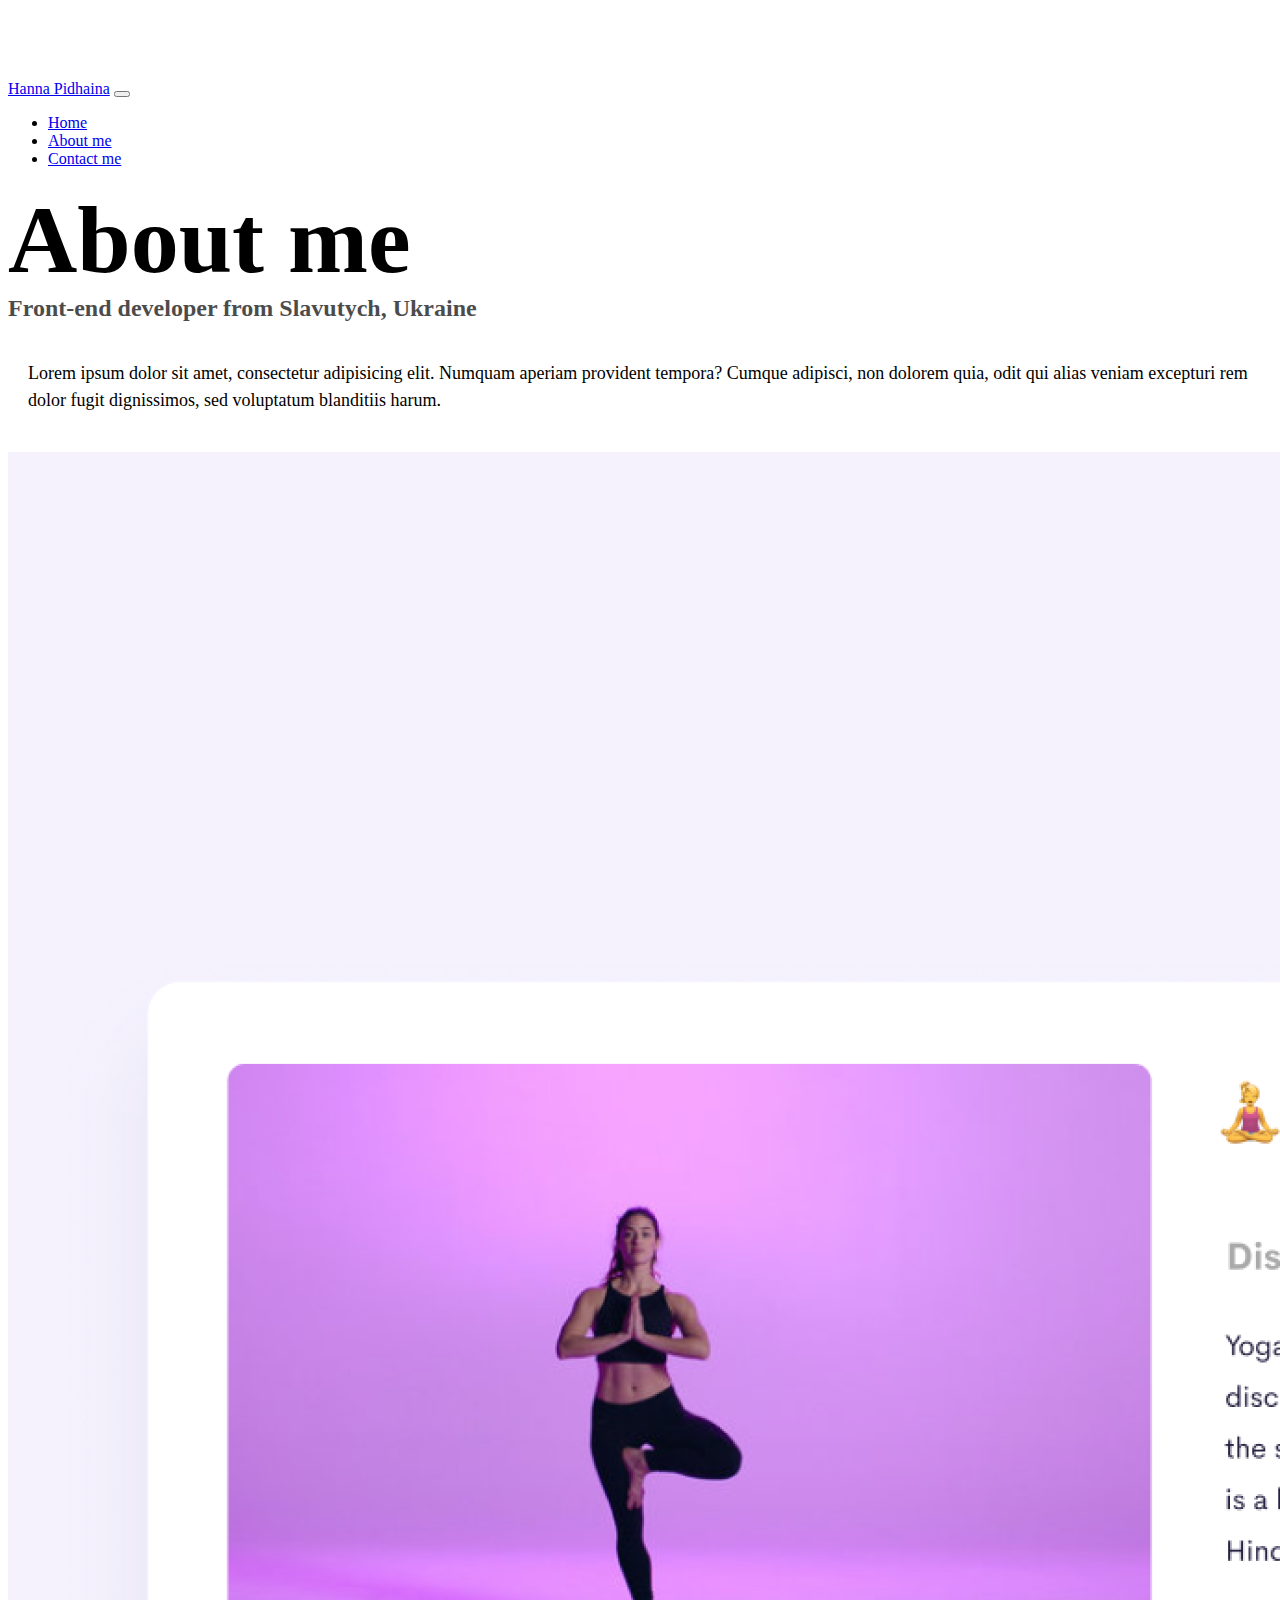
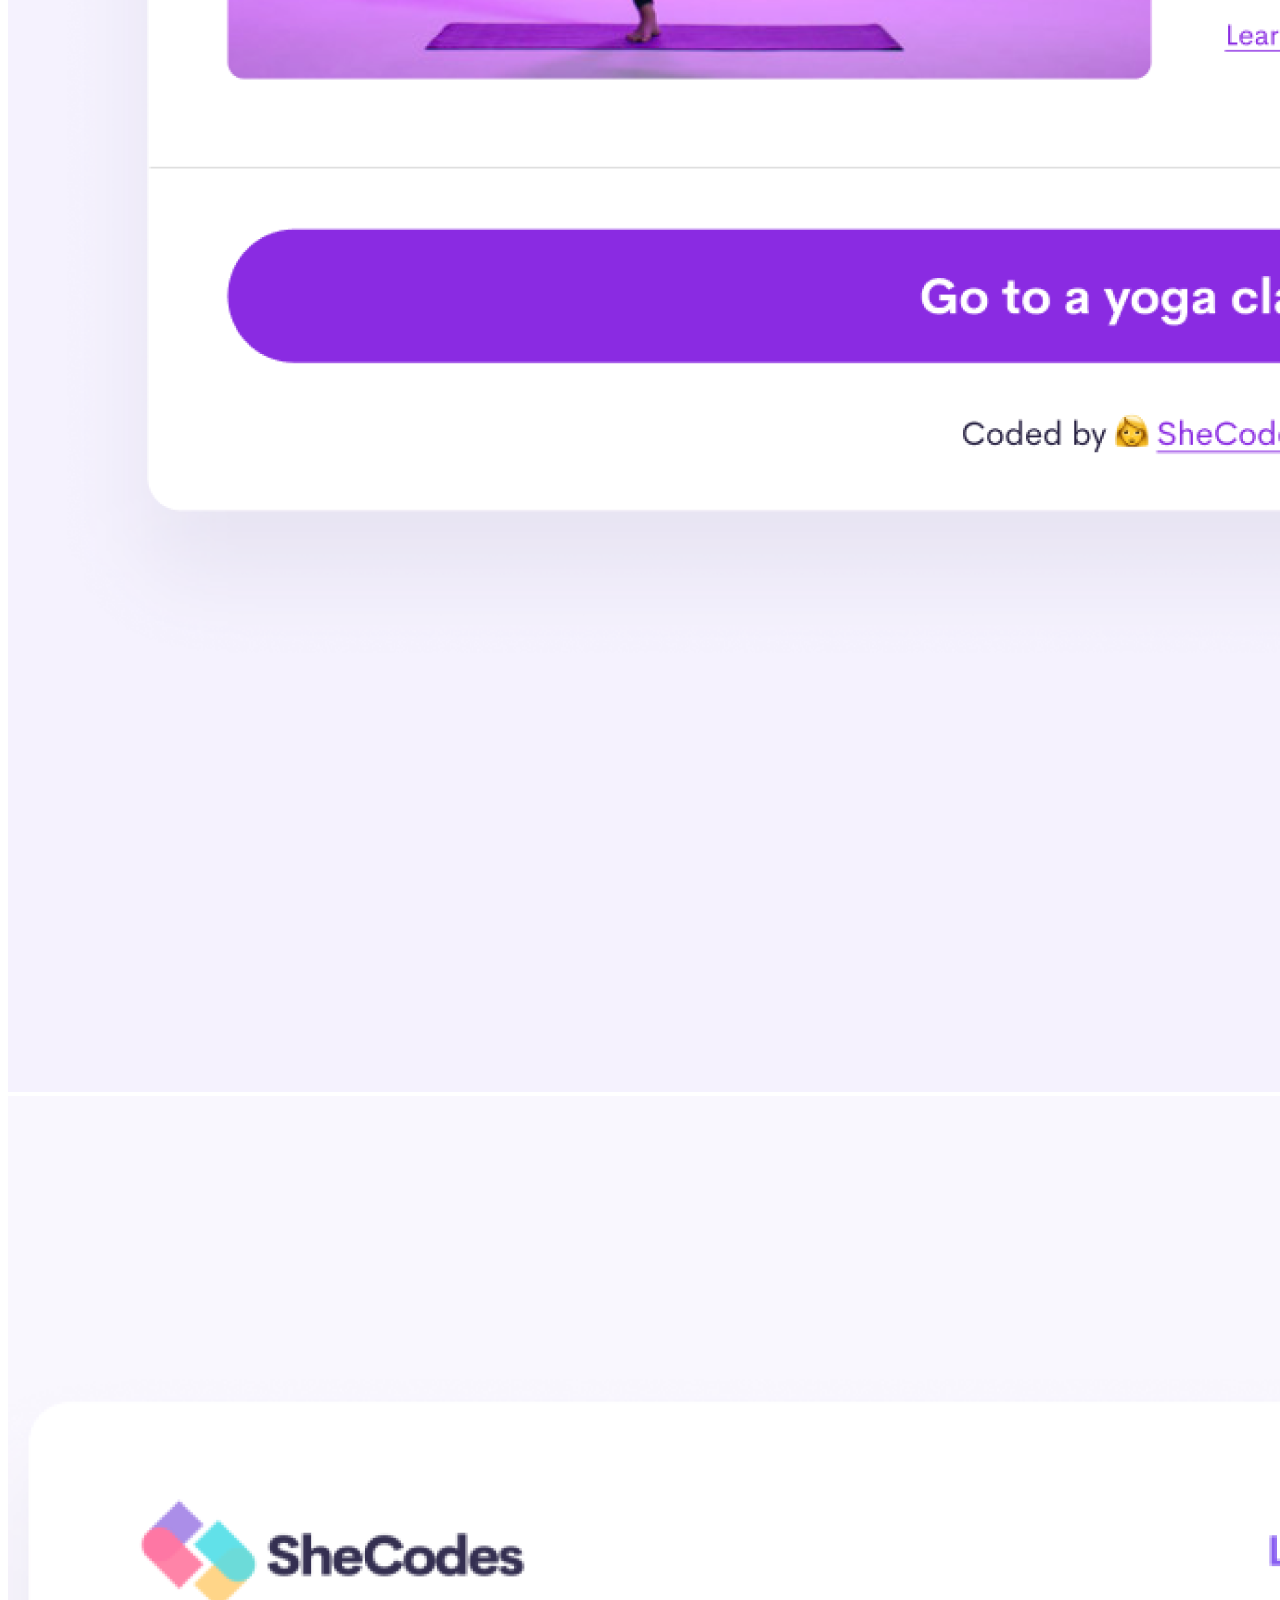
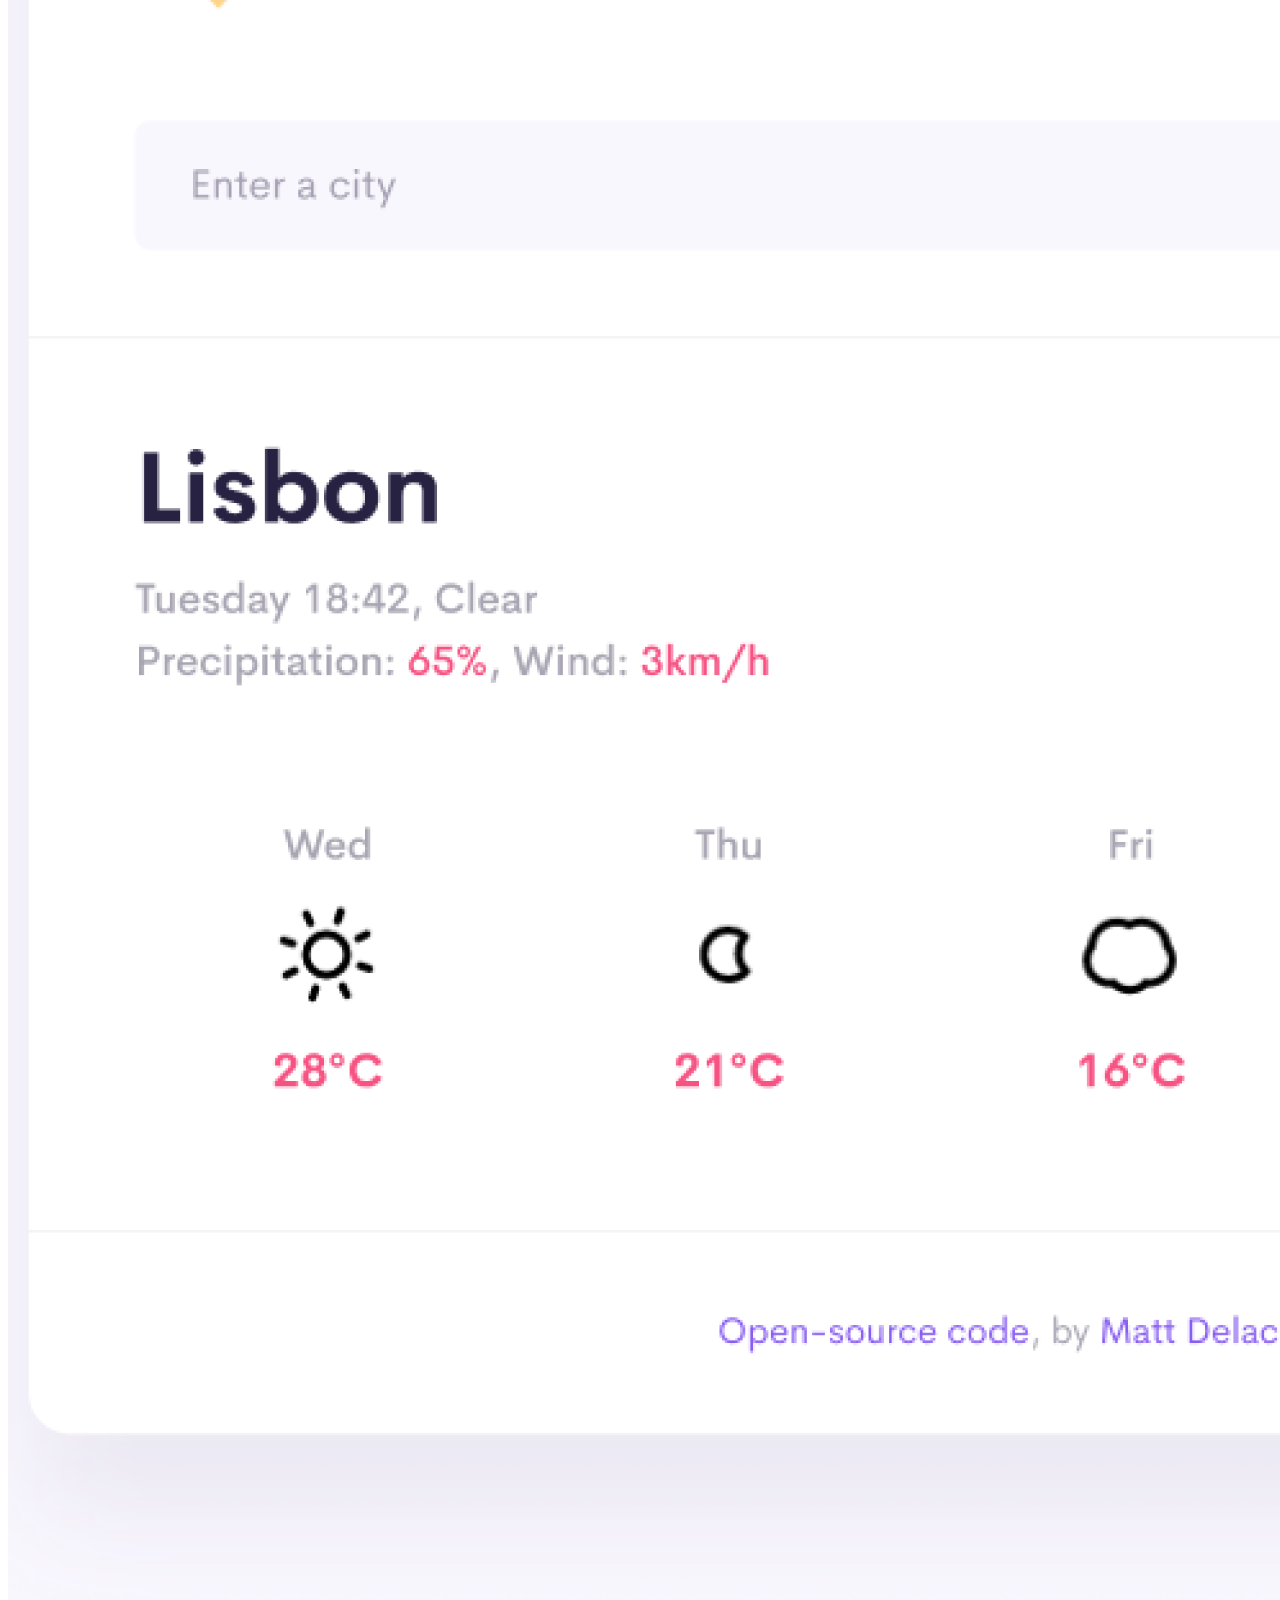
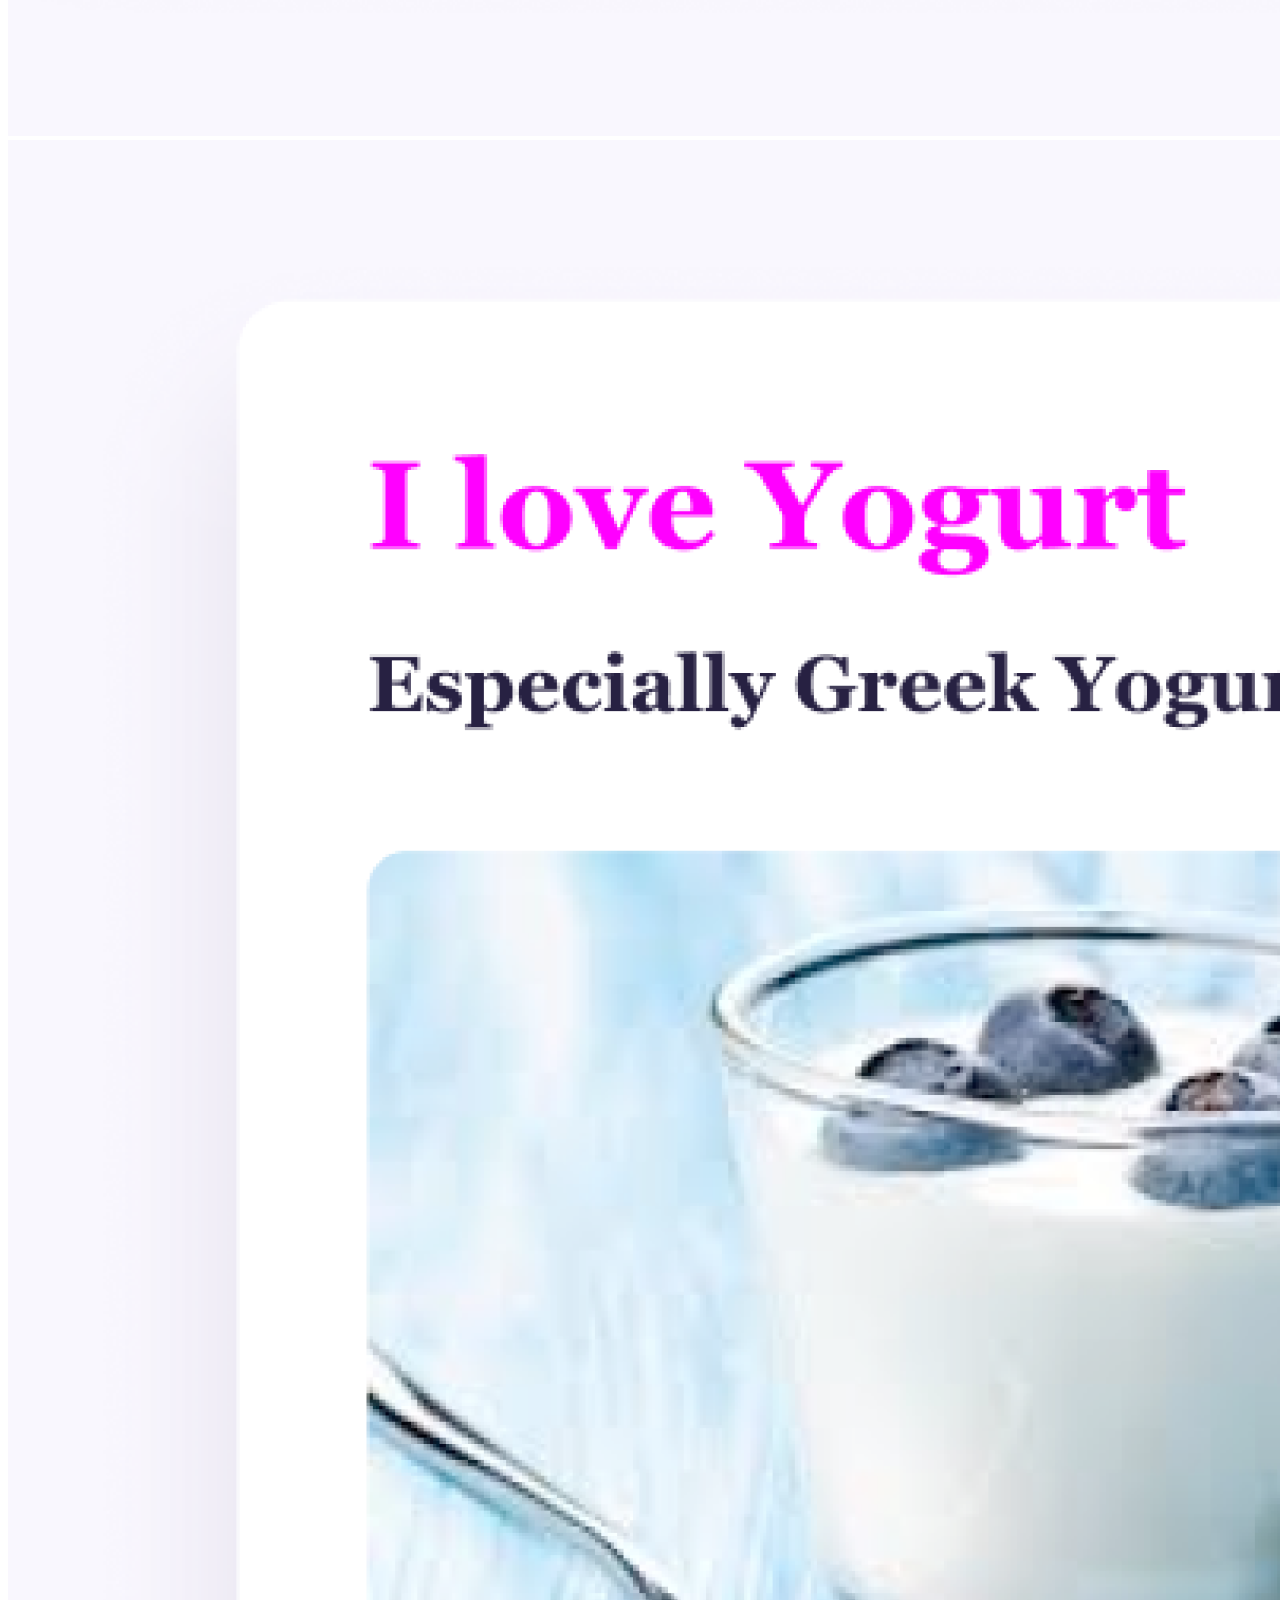
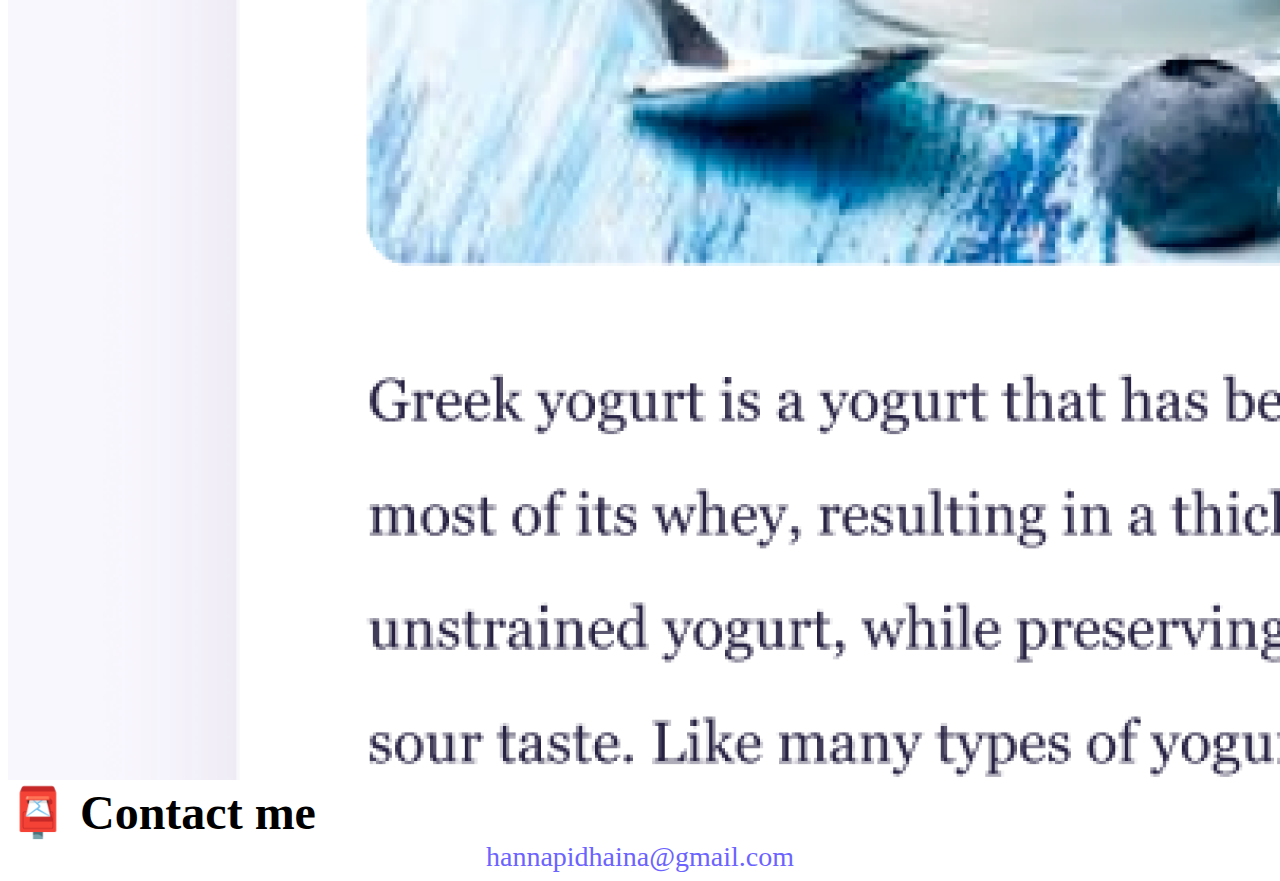
==== about.html @ 9f4a9887 "Add files to repository" ====
<!DOCTYPE html>
<html lang="en">
  <head>
    <meta charset="UTF-8" />
    <meta http-equiv="X-UA-Compatible" content="IE=edge" />
    <meta name="viewport" content="width=device-width, initial-scale=1.0" />
    <link
      href="https://cdn.jsdelivr.net/npm/bootstrap@5.2.1/dist/css/bootstrap.min.css"
      rel="stylesheet"
      integrity="sha384-iYQeCzEYFbKjA/T2uDLTpkwGzCiq6soy8tYaI1GyVh/UjpbCx/TYkiZhlZB6+fzT"
      crossorigin="anonymous"
    />
    <script
      src="https://cdn.jsdelivr.net/npm/bootstrap@5.2.1/dist/js/bootstrap.bundle.min.js"
      integrity="sha384-u1OknCvxWvY5kfmNBILK2hRnQC3Pr17a+RTT6rIHI7NnikvbZlHgTPOOmMi466C8"
      crossorigin="anonymous"
    ></script>
    <link rel="stylesheet" href="style.css" />
    <title>About Hanna Pidhaina</title>
  </head>
  <body>
    <nav class="navbar navbar-expand-lg bg-light fixed-top ps-5">
      <div class="container-fluid">
        <a class="navbar-brand" href="index.html">Hanna Pidhaina</a>
        <button
          class="navbar-toggler"
          type="button"
          data-bs-toggle="collapse"
          data-bs-target="#navbarText"
          aria-controls="navbarText"
          aria-expanded="false"
          aria-label="Toggle navigation"
        >
          <span class="navbar-toggler-icon"></span>
        </button>
        <div class="collapse navbar-collapse" id="navbarText">
          <ul class="navbar-nav me-auto mb-2 mb-lg-0">
            <li class="nav-item">
              <a class="nav-link" aria-current="page" href="index.html">Home</a>
            </li>
            <li class="nav-item">
              <a class="nav-link active" href="about.html">About me</a>
            </li>
            <li class="nav-item">
              <a class="nav-link" href="about.html#contact">Contact me</a>
            </li>
          </ul>
        </div>
      </div>
    </nav>
    <h1 class="text-center">About me</h1>
    <h3 class="text-center">Front-end developer from Slavutych, Ukraine</h3>
    <p class="text-center">
      Lorem ipsum dolor sit amet, consectetur adipisicing elit. Numquam aperiam
      provident tempora? Cumque adipisci, non dolorem quia, odit qui alias
      veniam excepturi rem dolor fugit dignissimos, sed voluptatum blanditiis
      harum.
    </p>
    <div class="container">
      <div class="row">
        <div class="col-sm-4 rouded shadow p-2">
          <img src="images/yoga.png" alt="" class="img-fluid" />
        </div>
        <div class="col-sm-4 rouded shadow p-2">
          <img src="images/weather.png" alt="" class="img-fluid" />
        </div>
        <div class="col-sm-4 rouded shadow p-2">
          <img src="images/yogurt.png" alt="" class="img-fluid" />
        </div>
      </div>
      <div id="contact" class="mt-4 mb-5">
        <h2 class="text-center">📮 Contact me</h2>
        <a
          id="contact"
          href="mailto:hannapidhaina@gmail.com"
          class="email-link"
        >
          hannapidhaina@gmail.com
        </a>
      </div>
    </div>
  </body>
</html>
---- style.css ----
:root {
  --primary-color: #6c63ff;
  --secondary-color: #f5f2fe;
  --box-shadow: 0 5px 10px rgba(0, 0, 0, 0.3);
}

body {
  margin-top: 80px;
}

h1,
h2,
h3 {
  margin: 0;
}

h1 {
  font-size: 96px;
}

h2 {
  font-size: 48px;
}

h3 {
  font-size: 24px;
  opacity: 0.7;
}

p {
  padding: 20px;
  border-radius: 4px;
  font-size: 18px;
  line-height: 1.5;
}

.navigation-links {
  display: flex;
  margin-top: 40px;
  justify-content: center;
}

.navigation-links a {
  margin: 20px;
  border-radius: 4px;
  padding: 20px 15px;
  text-decoration: none;
  text-transform: capitalize;
}

.contact-link {
  background: var(--primary-color);
  box-shadow: var(--box-shadow);
  color: white;
}

.about-link {
  color: var(--primary-color);
  border: 1px solid var(--primary-color);
}

.homepage-link {
  color: var(--primary-color);
  text-align: center;
  display: block;
}

.about-paragraphs {
  display: flex;
  margin: 30px 0;
}

.about-paragraphs p {
  margin: 10px;
}

.email-link {
  display: flex;
  justify-content: center;
  color: var(--primary-color);
  font-size: 28px;
  text-decoration: none;
}

.email-link:hover {
  text-decoration: underline;
}
.app-link {
  background: var(--primary-color);
  box-shadow: var(--box-shadow);
  color: white;
  margin: 20px;
  border-radius: 4px;
  padding: 20px 15px;
  text-decoration: none;
  text-transform: capitalize;
}
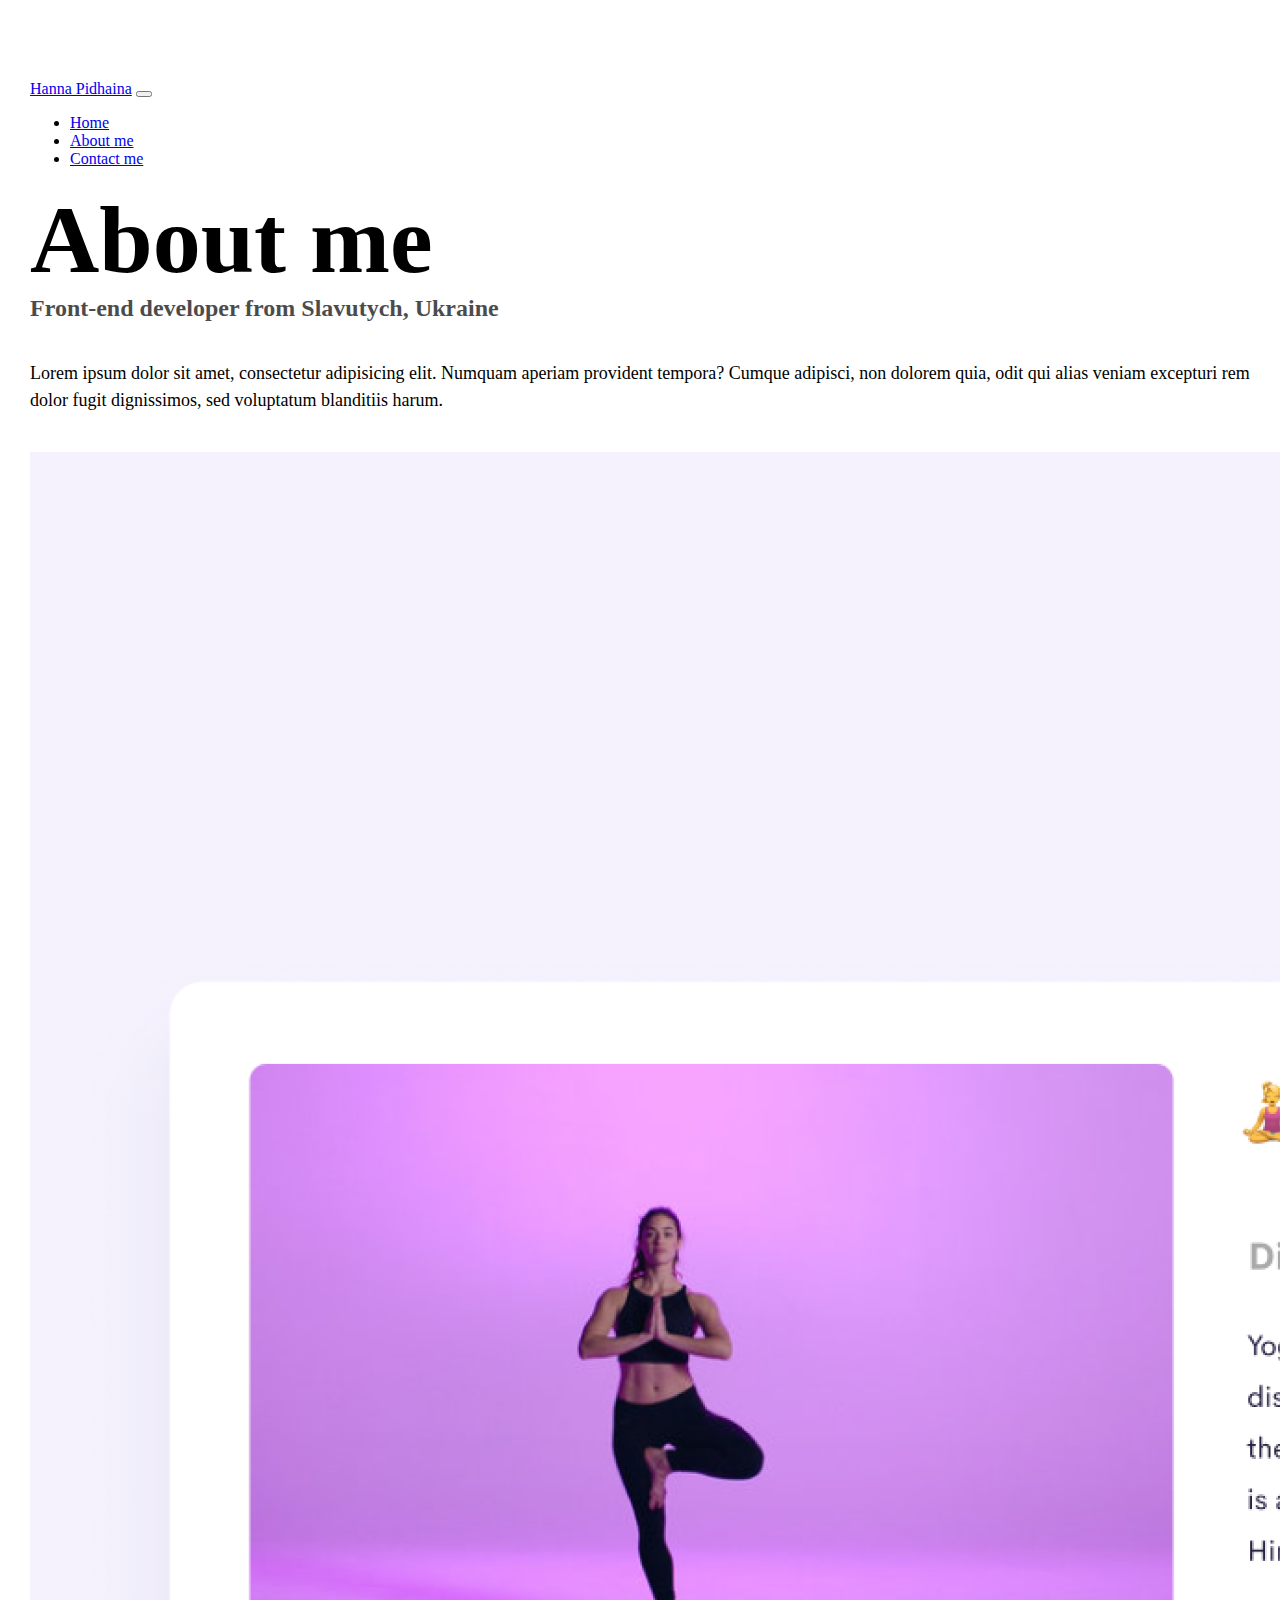
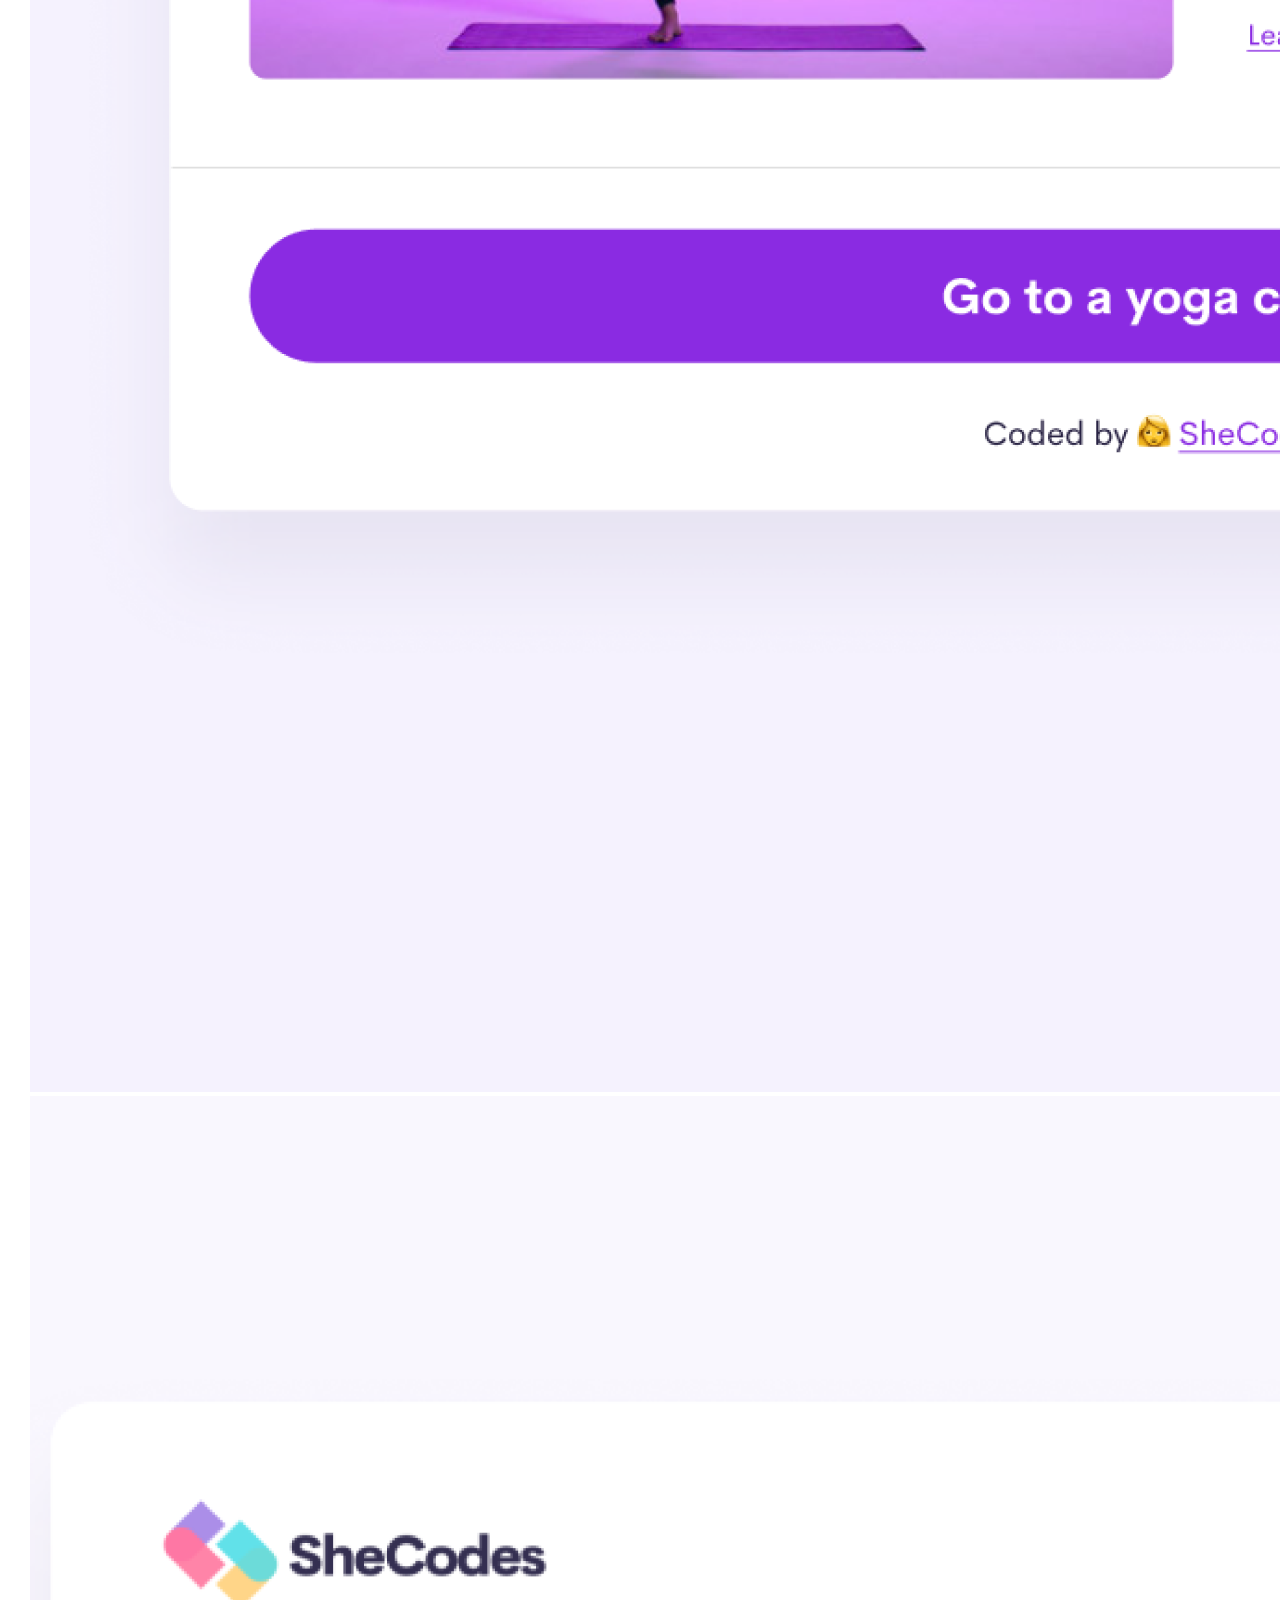
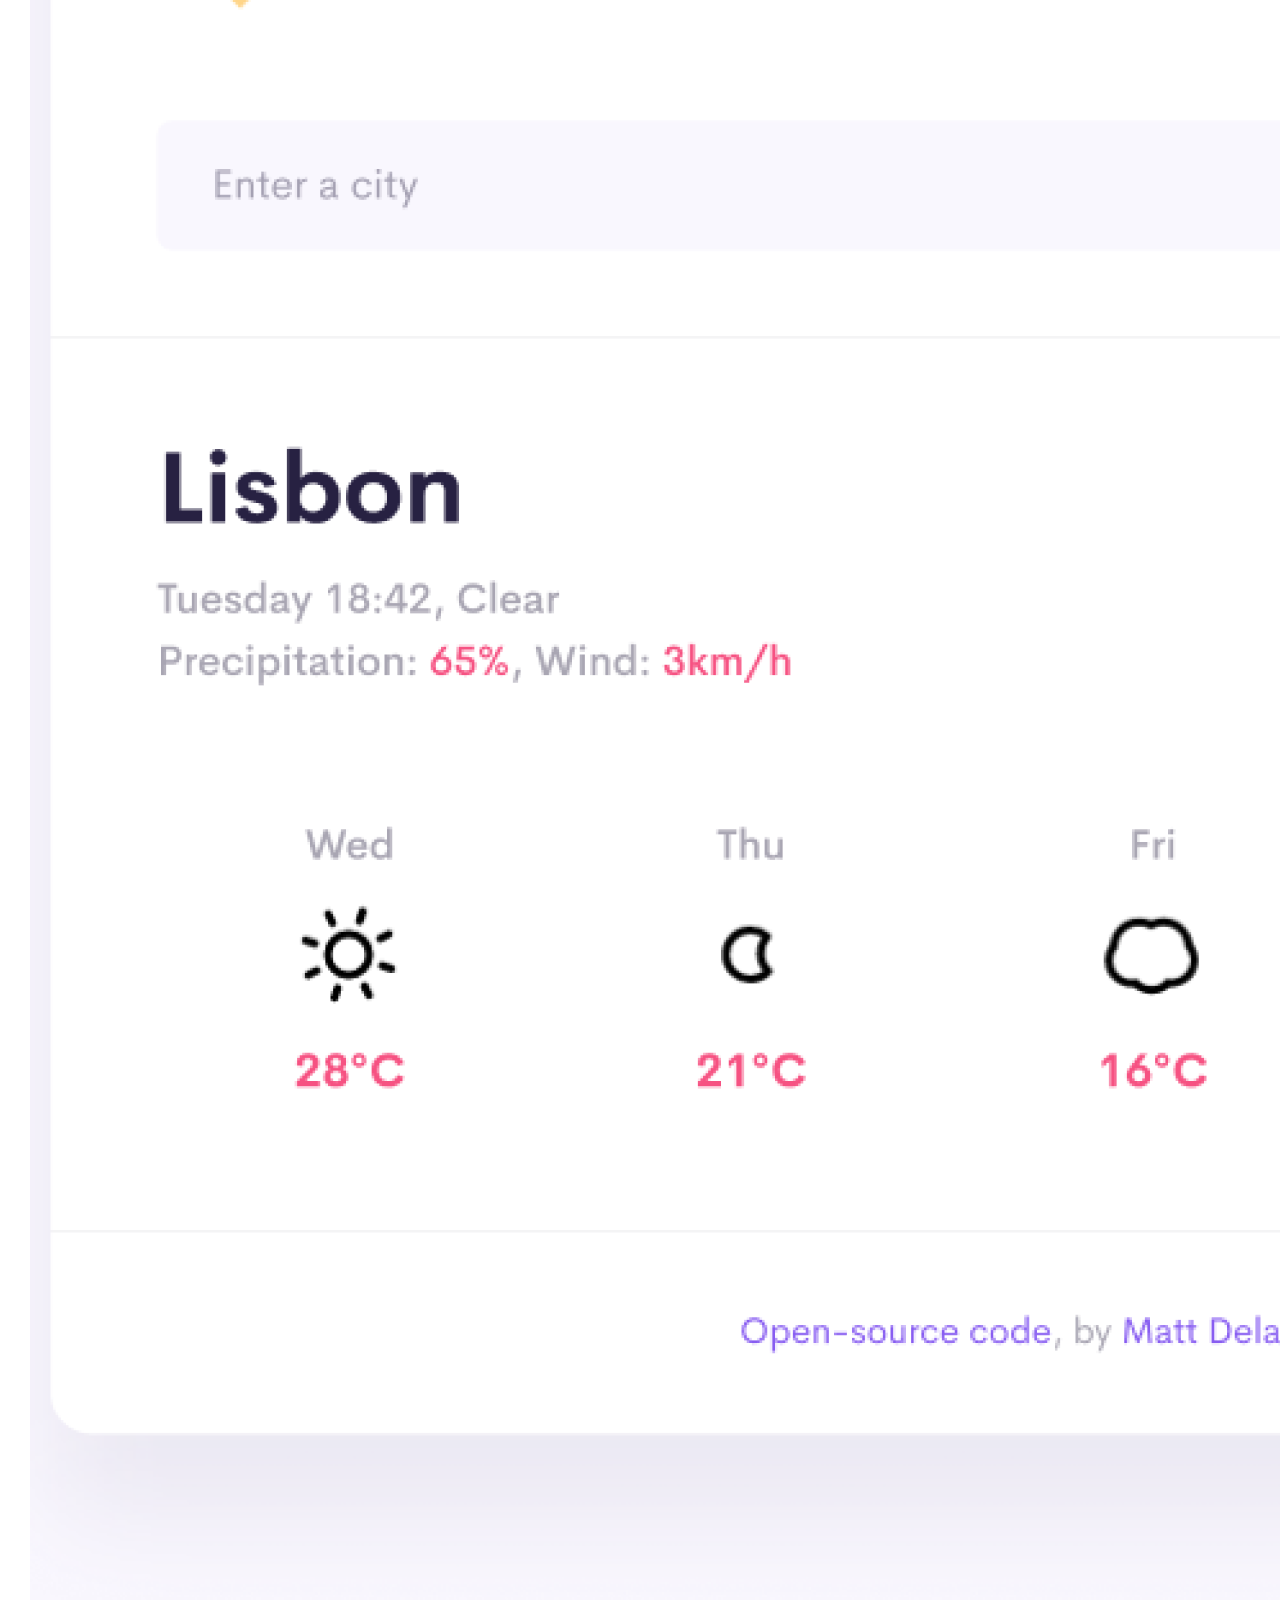
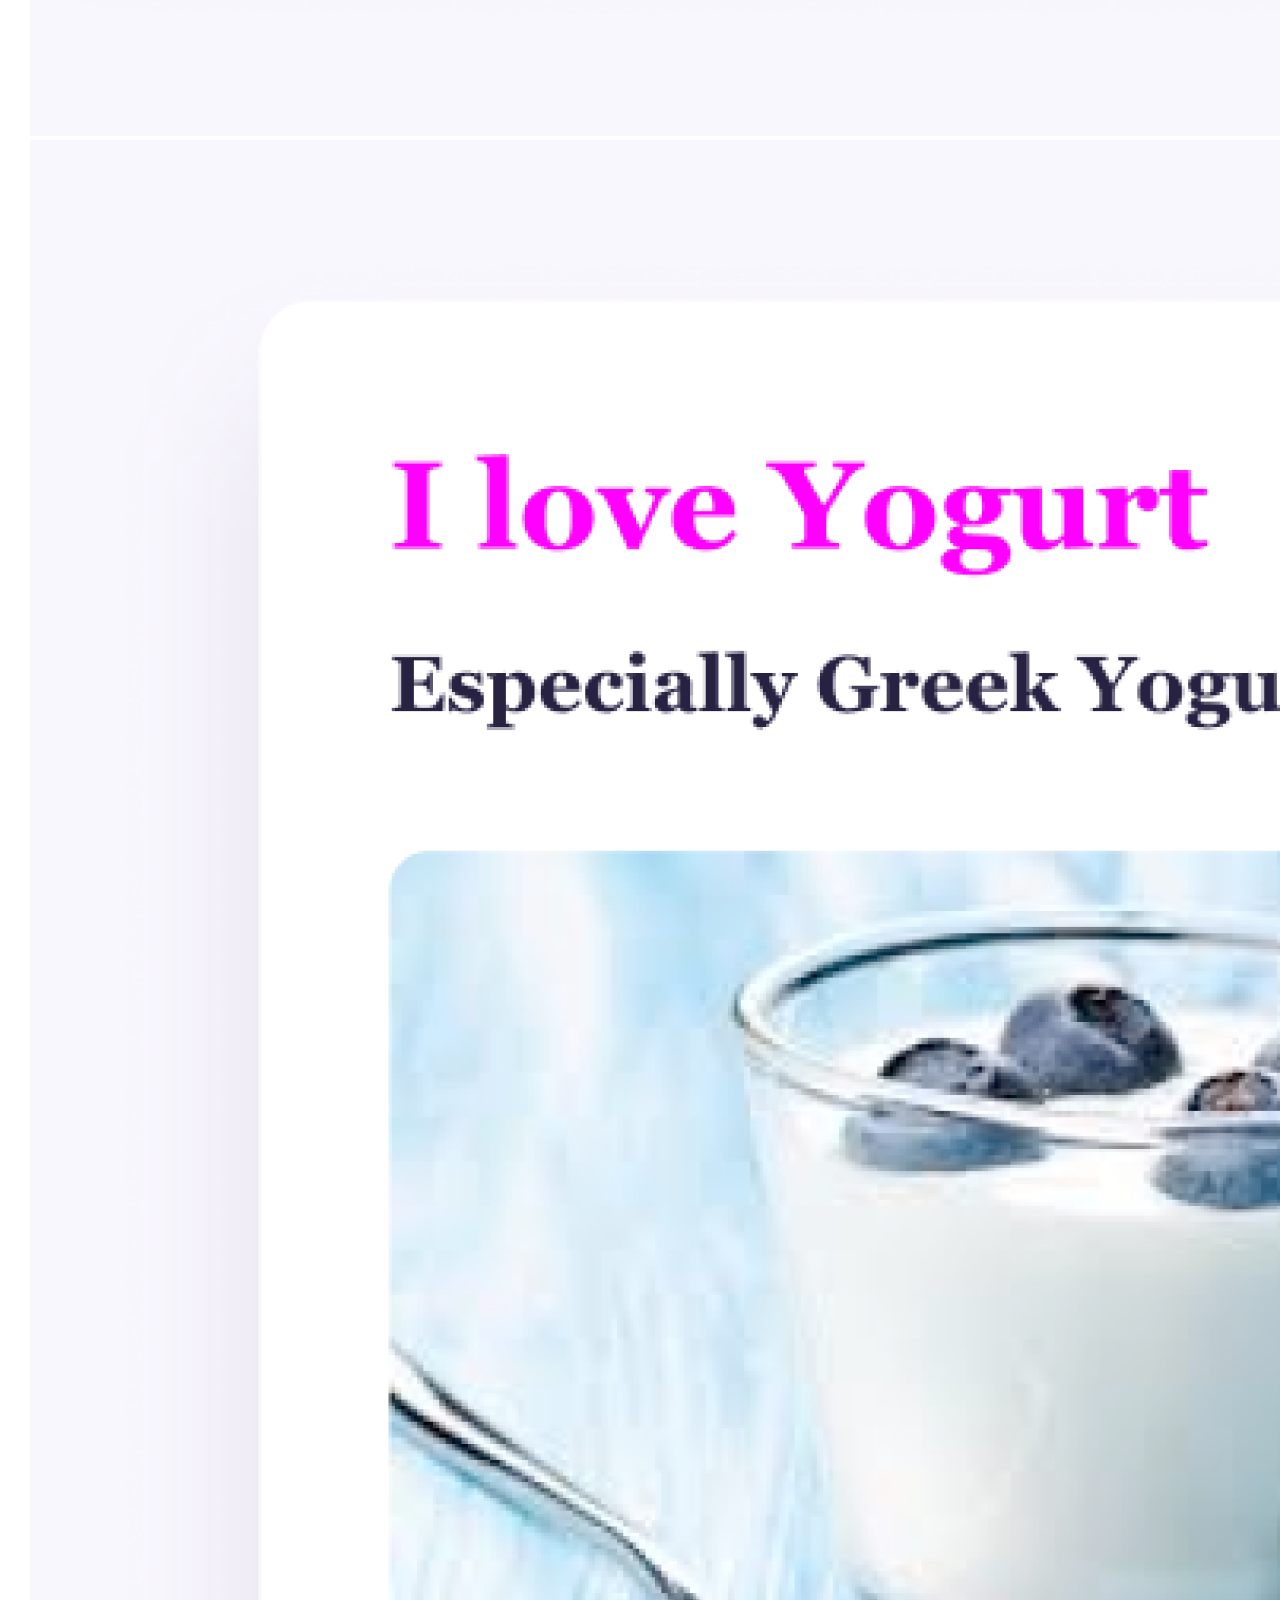
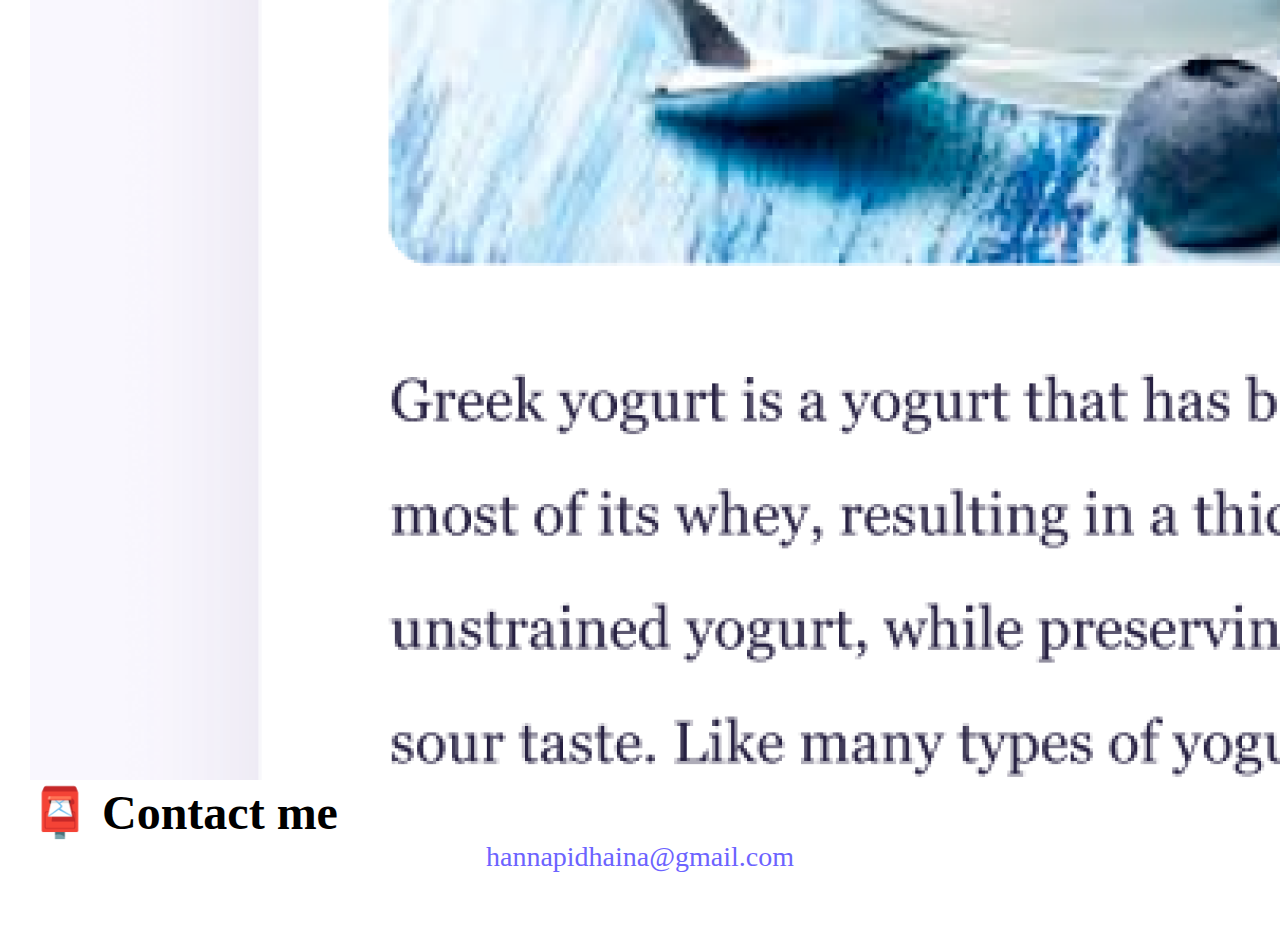
==== commit 134357e4: "Add SEO and CSS media queries" ====
--- a/about.html
+++ b/about.html
@@ -15,39 +15,31 @@
       integrity="sha384-u1OknCvxWvY5kfmNBILK2hRnQC3Pr17a+RTT6rIHI7NnikvbZlHgTPOOmMi466C8"
       crossorigin="anonymous"
     ></script>
-    <link rel="stylesheet" href="style.css" />
+    <link rel="stylesheet" href="/css/style.css" />
     <title>About Hanna Pidhaina</title>
   </head>
   <body>
     <nav class="navbar navbar-expand-lg bg-light fixed-top ps-5">
-      <div class="container-fluid">
-        <a class="navbar-brand" href="index.html">Hanna Pidhaina</a>
-        <button
-          class="navbar-toggler"
-          type="button"
-          data-bs-toggle="collapse"
-          data-bs-target="#navbarText"
-          aria-controls="navbarText"
-          aria-expanded="false"
-          aria-label="Toggle navigation"
-        >
-          <span class="navbar-toggler-icon"></span>
-        </button>
-        <div class="collapse navbar-collapse" id="navbarText">
-          <ul class="navbar-nav me-auto mb-2 mb-lg-0">
-            <li class="nav-item">
-              <a class="nav-link" aria-current="page" href="index.html">Home</a>
-            </li>
-            <li class="nav-item">
-              <a class="nav-link active" href="about.html">About me</a>
-            </li>
-            <li class="nav-item">
-              <a class="nav-link" href="about.html#contact">Contact me</a>
-            </li>
-          </ul>
+        <div class="container-fluid">
+          <a class="navbar-brand" href="index.html" title="Back to the main page">Hanna Pidhaina</a>
+          <button class="navbar-toggler" type="button" data-bs-toggle="collapse" data-bs-target="#navbarText" aria-controls="navbarText" aria-expanded="false" aria-label="Toggle navigation">
+            <span class="navbar-toggler-icon"></span>
+          </button>
+          <div class="collapse navbar-collapse" id="navbarText">
+            <ul class="navbar-nav me-auto mb-2 mb-lg-0">
+              <li class="nav-item">
+                <a class="nav-link" aria-current="page" href="index.html" title="Back to the main page">Home</a>
+              </li>
+              <li class="nav-item">
+                <a class="nav-link active" href="about.html" title="Info about me">About me</a>
+              </li>
+              <li class="nav-item">
+                <a class="nav-link" href="about.html#contact" title="Find my contacts here">Contact me</a>
+              </li>
+            </ul>
+          </div>
         </div>
-      </div>
-    </nav>
+      </nav>
     <h1 class="text-center">About me</h1>
     <h3 class="text-center">Front-end developer from Slavutych, Ukraine</h3>
     <p class="text-center">
@@ -59,13 +51,13 @@
     <div class="container">
       <div class="row">
         <div class="col-sm-4 rouded shadow p-2">
-          <img src="images/yoga.png" alt="" class="img-fluid" />
+          <img src="images/yoga.png" alt="Yoga app page" class="img-fluid" />
         </div>
         <div class="col-sm-4 rouded shadow p-2">
-          <img src="images/weather.png" alt="" class="img-fluid" />
+          <img src="images/weather.png" alt="Weather app page" class="img-fluid" />
         </div>
         <div class="col-sm-4 rouded shadow p-2">
-          <img src="images/yogurt.png" alt="" class="img-fluid" />
+          <img src="images/yogurt.png" alt="Yogurt app page" class="img-fluid" />
         </div>
       </div>
       <div id="contact" class="mt-4 mb-5">
@@ -74,6 +66,7 @@
           id="contact"
           href="mailto:hannapidhaina@gmail.com"
           class="email-link"
+          title="Mail me"
         >
           hannapidhaina@gmail.com
         </a>
--- a/css/style.css
+++ b/css/style.css
@@ -0,0 +1,119 @@
+:root {
+  --primary-color: #6c63ff;
+  --secondary-color: #f5f2fe;
+  --box-shadow: 0 5px 10px rgba(0, 0, 0, 0.3);
+}
+
+body {
+  margin: 80px 30px 60px;
+}
+
+h1,
+h2,
+h3 {
+  margin: 0;
+}
+
+h1 {
+  font-size: 96px;
+}
+
+h2 {
+  font-size: 48px;
+}
+
+h3 {
+  font-size: 24px;
+  opacity: 0.7;
+}
+
+p {
+  padding: 20px 0;
+  border-radius: 4px;
+  font-size: 18px;
+  line-height: 1.5;
+}
+
+.navigation-links {
+  display: flex;
+  margin-top: 40px;
+  justify-content: center;
+}
+
+.navigation-links a {
+  margin: 20px;
+  border-radius: 4px;
+  padding: 20px 15px;
+  text-decoration: none;
+  text-transform: capitalize;
+}
+
+.contact-link {
+  background: var(--primary-color);
+  box-shadow: var(--box-shadow);
+  color: white;
+}
+
+.about-link {
+  color: var(--primary-color);
+  border: 1px solid var(--primary-color);
+}
+
+.homepage-link {
+  color: var(--primary-color);
+  text-align: center;
+  display: block;
+}
+
+.about-paragraphs {
+  display: flex;
+  margin: 30px 0;
+}
+
+.about-paragraphs p {
+  margin: 10px;
+}
+
+.email-link {
+  display: flex;
+  justify-content: center;
+  color: var(--primary-color);
+  font-size: 28px;
+  text-decoration: none;
+}
+
+.email-link:hover {
+  text-decoration: underline;
+}
+.app-link {
+  background: var(--primary-color);
+  box-shadow: var(--box-shadow);
+  color: white;
+  border-radius: 4px;
+  padding: 20px 15px;
+  text-decoration: none;
+  text-transform: capitalize;
+}
+@media (max-width: 576px ) {
+  h1 {
+    font-size: 56px;
+    text-align: center;
+  }
+  h2 {
+    font-size: 36px;
+    text-align: center;
+  }
+  .email-link {
+    font-size: 20px;
+  }
+  p {
+    text-align: center;
+  }
+  .app-page-hide {
+    display: none;
+  }
+  .app-link {
+    display: block;
+    text-align: center;
+  }
+}
